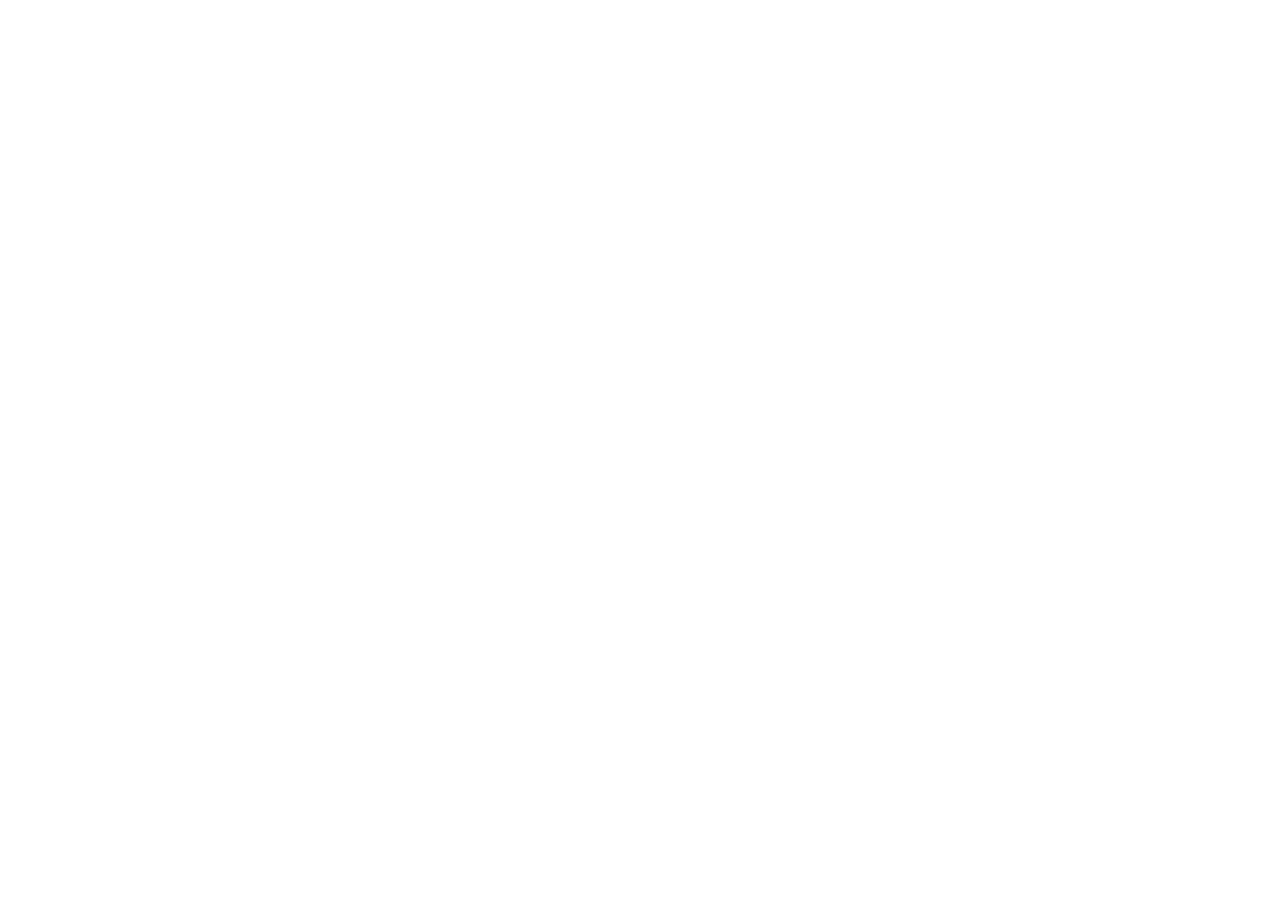
==== admin/index.html @ 9e5e4fed "Create index.html" ====
<!DOCTYPE html>
<html>
<head>
<meta charset="utf-8" />
<meta name="viewport" content="width=device-width, initial-scale=1.0" />
<title>The Creator Chronicle — Admin</title>
<script src="https://unpkg.com/netlify-cms@^2.0.0/dist/netlify-cms.js"></script>
</head>
<body></body>
</html>
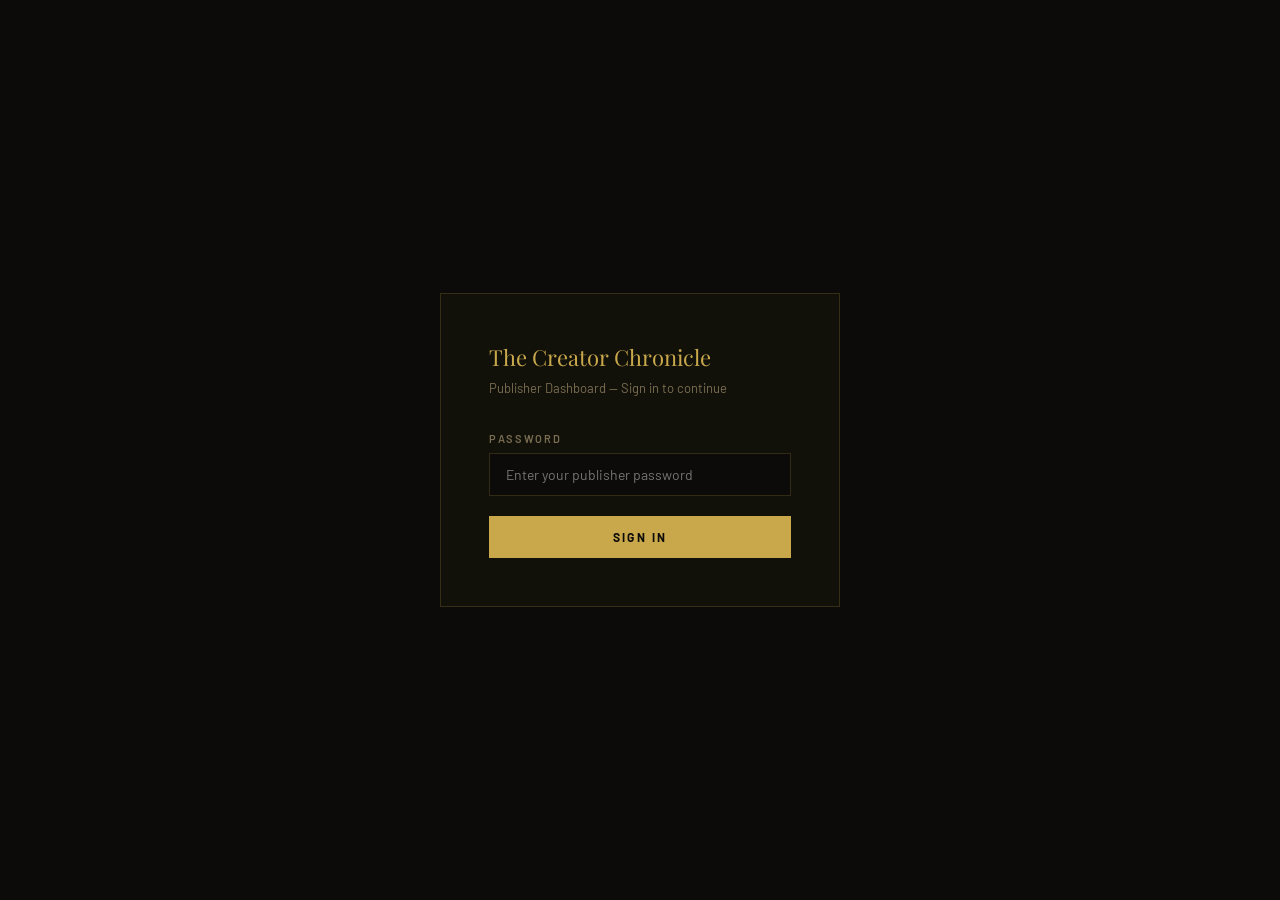
==== commit 6742a7ee: "Update index.html" ====
--- a/admin/index.html
+++ b/admin/index.html
@@ -1,10 +1,649 @@
 <!DOCTYPE html>
-<html>
+<html lang="en">
 <head>
-<meta charset="utf-8" />
-<meta name="viewport" content="width=device-width, initial-scale=1.0" />
-<title>The Creator Chronicle — Admin</title>
-<script src="https://unpkg.com/netlify-cms@^2.0.0/dist/netlify-cms.js"></script>
+<meta charset="UTF-8">
+<meta name="viewport" content="width=device-width, initial-scale=1.0">
+<title>The Creator Chronicle — Publisher</title>
+<link href="https://fonts.googleapis.com/css2?family=Playfair+Display:wght@700&family=Barlow:wght@400;500;600&display=swap" rel="stylesheet">
+<style>
+  * { margin: 0; padding: 0; box-sizing: border-box; }
+  :root {
+    --gold: #C8A84B;
+    --bg: #0C0B09;
+    --bg2: #111009;
+    --ink: #F2E8D0;
+    --ink2: #B8A882;
+    --ink3: #7A6E52;
+    --ink4: #4A4232;
+    --rule: rgba(200,168,75,0.2);
+  }
+  body {
+    background: var(--bg);
+    color: var(--ink);
+    font-family: 'Barlow', sans-serif;
+    min-height: 100vh;
+  }
+
+  /* LOGIN */
+  .login-wrap {
+    min-height: 100vh;
+    display: flex;
+    align-items: center;
+    justify-content: center;
+  }
+  .login-box {
+    background: var(--bg2);
+    border: 1px solid var(--rule);
+    padding: 48px;
+    width: 400px;
+  }
+  .login-logo {
+    font-family: 'Playfair Display', serif;
+    font-size: 22px;
+    color: var(--gold);
+    margin-bottom: 8px;
+  }
+  .login-sub {
+    font-size: 13px;
+    color: var(--ink3);
+    margin-bottom: 36px;
+  }
+  .form-label {
+    display: block;
+    font-size: 11px;
+    font-weight: 600;
+    letter-spacing: 0.15em;
+    text-transform: uppercase;
+    color: var(--ink3);
+    margin-bottom: 8px;
+  }
+  .form-input {
+    width: 100%;
+    background: var(--bg);
+    border: 1px solid var(--rule);
+    color: var(--ink);
+    font-family: 'Barlow', sans-serif;
+    font-size: 14px;
+    padding: 12px 16px;
+    outline: none;
+    margin-bottom: 20px;
+    transition: border-color 0.2s;
+  }
+  .form-input:focus { border-color: var(--gold); }
+  .btn-gold {
+    width: 100%;
+    background: var(--gold);
+    color: var(--bg);
+    border: none;
+    cursor: pointer;
+    font-family: 'Barlow', sans-serif;
+    font-size: 12px;
+    font-weight: 700;
+    letter-spacing: 0.2em;
+    text-transform: uppercase;
+    padding: 14px;
+    transition: opacity 0.2s;
+  }
+  .btn-gold:hover { opacity: 0.85; }
+  .login-error {
+    background: rgba(200,50,50,0.15);
+    border: 1px solid rgba(200,50,50,0.3);
+    color: #ff8080;
+    font-size: 13px;
+    padding: 10px 14px;
+    margin-bottom: 20px;
+    display: none;
+  }
+
+  /* DASHBOARD */
+  .dashboard { display: none; }
+  nav {
+    background: var(--bg2);
+    border-bottom: 1px solid var(--rule);
+    padding: 0 40px;
+    display: flex;
+    align-items: center;
+    justify-content: space-between;
+    height: 56px;
+  }
+  .nav-logo {
+    font-family: 'Playfair Display', serif;
+    font-size: 17px;
+    color: var(--gold);
+  }
+  .nav-right {
+    display: flex;
+    align-items: center;
+    gap: 20px;
+  }
+  .nav-user {
+    font-size: 12px;
+    color: var(--ink3);
+  }
+  .btn-sm {
+    background: transparent;
+    border: 1px solid var(--rule);
+    color: var(--ink3);
+    font-family: 'Barlow', sans-serif;
+    font-size: 11px;
+    font-weight: 600;
+    letter-spacing: 0.12em;
+    text-transform: uppercase;
+    padding: 7px 16px;
+    cursor: pointer;
+    transition: color 0.2s, border-color 0.2s;
+  }
+  .btn-sm:hover { color: var(--gold); border-color: var(--gold); }
+
+  .main {
+    max-width: 900px;
+    margin: 0 auto;
+    padding: 48px 40px;
+  }
+  .page-title {
+    font-family: 'Playfair Display', serif;
+    font-size: 28px;
+    color: var(--ink);
+    margin-bottom: 8px;
+  }
+  .page-sub {
+    font-size: 14px;
+    color: var(--ink3);
+    margin-bottom: 40px;
+  }
+
+  .editor-card {
+    background: var(--bg2);
+    border: 1px solid var(--rule);
+    padding: 36px;
+    margin-bottom: 32px;
+  }
+  .editor-section-title {
+    font-size: 11px;
+    font-weight: 600;
+    letter-spacing: 0.2em;
+    text-transform: uppercase;
+    color: var(--gold);
+    margin-bottom: 24px;
+    padding-bottom: 12px;
+    border-bottom: 1px solid var(--rule);
+  }
+  .form-row {
+    display: grid;
+    grid-template-columns: 1fr 1fr;
+    gap: 20px;
+  }
+  .form-group { margin-bottom: 20px; }
+  .form-textarea {
+    width: 100%;
+    background: var(--bg);
+    border: 1px solid var(--rule);
+    color: var(--ink);
+    font-family: 'Barlow', sans-serif;
+    font-size: 14px;
+    padding: 12px 16px;
+    outline: none;
+    resize: vertical;
+    min-height: 80px;
+    transition: border-color 0.2s;
+    line-height: 1.6;
+  }
+  .form-textarea:focus { border-color: var(--gold); }
+  .form-select {
+    width: 100%;
+    background: var(--bg);
+    border: 1px solid var(--rule);
+    color: var(--ink);
+    font-family: 'Barlow', sans-serif;
+    font-size: 14px;
+    padding: 12px 16px;
+    outline: none;
+    cursor: pointer;
+    appearance: none;
+    margin-bottom: 20px;
+  }
+  .form-select:focus { border-color: var(--gold); }
+
+  .body-editor {
+    min-height: 360px;
+    font-size: 15px;
+    line-height: 1.8;
+  }
+
+  .toolbar {
+    display: flex;
+    gap: 4px;
+    margin-bottom: 8px;
+    flex-wrap: wrap;
+  }
+  .toolbar-btn {
+    background: var(--bg);
+    border: 1px solid var(--rule);
+    color: var(--ink3);
+    font-family: 'Barlow', sans-serif;
+    font-size: 12px;
+    font-weight: 600;
+    padding: 6px 12px;
+    cursor: pointer;
+    transition: color 0.2s, border-color 0.2s;
+  }
+  .toolbar-btn:hover { color: var(--gold); border-color: var(--gold); }
+
+  .output-section {
+    background: var(--bg2);
+    border: 1px solid var(--rule);
+    padding: 36px;
+  }
+  .output-label {
+    font-size: 11px;
+    font-weight: 600;
+    letter-spacing: 0.2em;
+    text-transform: uppercase;
+    color: var(--gold);
+    margin-bottom: 16px;
+    padding-bottom: 12px;
+    border-bottom: 1px solid var(--rule);
+  }
+  .output-box {
+    background: var(--bg);
+    border: 1px solid var(--rule);
+    padding: 20px;
+    font-family: monospace;
+    font-size: 12px;
+    color: var(--ink3);
+    white-space: pre-wrap;
+    word-break: break-all;
+    max-height: 300px;
+    overflow-y: auto;
+    margin-bottom: 16px;
+    display: none;
+  }
+  .output-instructions {
+    font-size: 13px;
+    color: var(--ink3);
+    line-height: 1.7;
+    margin-bottom: 20px;
+  }
+  .output-instructions strong { color: var(--ink); }
+  .btn-row {
+    display: flex;
+    gap: 12px;
+    flex-wrap: wrap;
+  }
+  .btn-generate {
+    background: var(--gold);
+    color: var(--bg);
+    border: none;
+    cursor: pointer;
+    font-family: 'Barlow', sans-serif;
+    font-size: 11px;
+    font-weight: 700;
+    letter-spacing: 0.15em;
+    text-transform: uppercase;
+    padding: 12px 28px;
+    transition: opacity 0.2s;
+  }
+  .btn-generate:hover { opacity: 0.85; }
+  .btn-copy {
+    background: transparent;
+    border: 1px solid var(--gold);
+    color: var(--gold);
+    cursor: pointer;
+    font-family: 'Barlow', sans-serif;
+    font-size: 11px;
+    font-weight: 600;
+    letter-spacing: 0.15em;
+    text-transform: uppercase;
+    padding: 12px 28px;
+    transition: background 0.2s;
+    display: none;
+  }
+  .btn-copy:hover { background: rgba(200,168,75,0.1); }
+  .success-msg {
+    display: none;
+    background: rgba(50,200,100,0.1);
+    border: 1px solid rgba(50,200,100,0.3);
+    color: #80ffaa;
+    font-size: 13px;
+    padding: 12px 16px;
+    margin-top: 16px;
+  }
+
+  .char-count {
+    font-size: 11px;
+    color: var(--ink4);
+    text-align: right;
+    margin-top: 4px;
+  }
+</style>
 </head>
-<body></body>
+<body>
+
+<!-- LOGIN -->
+<div class="login-wrap" id="loginPage">
+  <div class="login-box">
+    <div class="login-logo">The Creator Chronicle</div>
+    <div class="login-sub">Publisher Dashboard — Sign in to continue</div>
+    <div class="login-error" id="loginError">Incorrect password. Please try again.</div>
+    <label class="form-label">Password</label>
+    <input type="password" class="form-input" id="passwordInput" placeholder="Enter your publisher password" onkeydown="if(event.key==='Enter') login()">
+    <button class="btn-gold" onclick="login()">Sign In</button>
+  </div>
+</div>
+
+<!-- DASHBOARD -->
+<div class="dashboard" id="dashboard">
+  <nav>
+    <div class="nav-logo">The Creator Chronicle</div>
+    <div class="nav-right">
+      <span class="nav-user">Publisher Dashboard</span>
+      <button class="btn-sm" onclick="logout()">Sign Out</button>
+    </div>
+  </nav>
+
+  <div class="main">
+    <h1 class="page-title">New Blog Post</h1>
+    <p class="page-sub">Write your article below, generate the HTML file, then upload it to GitHub.</p>
+
+    <div class="editor-card">
+      <div class="editor-section-title">Article Details</div>
+      <div class="form-row">
+        <div class="form-group">
+          <label class="form-label">Article Title *</label>
+          <input type="text" class="form-input" id="postTitle" placeholder="e.g. How Afrobeats Conquered the World" style="margin-bottom:0">
+        </div>
+        <div class="form-group">
+          <label class="form-label">Author Name *</label>
+          <input type="text" class="form-input" id="postAuthor" placeholder="e.g. Captain Tella" style="margin-bottom:0" value="Captain Tella">
+        </div>
+      </div>
+      <div class="form-row" style="margin-top:20px">
+        <div class="form-group">
+          <label class="form-label">Category</label>
+          <select class="form-select" id="postCategory" style="margin-bottom:0">
+            <option>Music</option>
+            <option>Skits</option>
+            <option>TikTok</option>
+            <option selected>Creator Economy</option>
+            <option>Industry</option>
+            <option>Afrobeats</option>
+          </select>
+        </div>
+        <div class="form-group">
+          <label class="form-label">Publish Date</label>
+          <input type="date" class="form-input" id="postDate" style="margin-bottom:0">
+        </div>
+      </div>
+      <div style="margin-top:20px">
+        <label class="form-label">Short Excerpt (shown on homepage) *</label>
+        <textarea class="form-textarea" id="postExcerpt" placeholder="A one or two sentence summary of the article..." rows="2" oninput="updateCount(this,'excerptCount')"></textarea>
+        <div class="char-count" id="excerptCount">0 characters</div>
+      </div>
+    </div>
+
+    <div class="editor-card">
+      <div class="editor-section-title">Article Body</div>
+      <div class="toolbar">
+        <button class="toolbar-btn" onclick="formatText('bold')"><b>B</b></button>
+        <button class="toolbar-btn" onclick="formatText('italic')"><i>I</i></button>
+        <button class="toolbar-btn" onclick="insertHeading()">H2</button>
+        <button class="toolbar-btn" onclick="insertQuote()">Quote</button>
+        <button class="toolbar-btn" onclick="insertParagraph()">¶ Para</button>
+      </div>
+      <textarea class="form-textarea body-editor" id="postBody" placeholder="Write your full article here...
+
+Start each paragraph on a new line.
+Use [QUOTE] before a line to make it a pull quote.
+Use [H2] before a line to make it a subheading.
+
+Example:
+This is a normal paragraph of text.
+
+[H2] Why Collaboration Matters
+
+Another paragraph here.
+
+[QUOTE] The strongest wave is made of many drops." oninput="updateCount(this,'bodyCount')"></textarea>
+      <div class="char-count" id="bodyCount">0 characters</div>
+    </div>
+
+    <div class="output-section">
+      <div class="output-label">Generate & Publish</div>
+      <p class="output-instructions">
+        When you are ready, click <strong>Generate HTML</strong> below. Copy the code and follow these steps:<br><br>
+        <strong>1.</strong> Click "Generate HTML" → Click "Copy Code"<br>
+        <strong>2.</strong> Go to <strong>github.com</strong> → your <strong>creator-chronicle</strong> repo<br>
+        <strong>3.</strong> Click <strong>Add file → Create new file</strong><br>
+        <strong>4.</strong> Name the file: <strong>posts/your-article-title.html</strong><br>
+        <strong>5.</strong> Paste the code → Click <strong>Commit changes</strong><br>
+        <strong>6.</strong> Your article is live on the site in ~30 seconds! ✓
+      </p>
+      <div class="output-box" id="outputBox"></div>
+      <div class="btn-row">
+        <button class="btn-generate" onclick="generatePost()">Generate HTML</button>
+        <button class="btn-copy" id="copyBtn" onclick="copyCode()">Copy Code</button>
+      </div>
+      <div class="success-msg" id="successMsg">✓ Code copied! Now paste it into GitHub.</div>
+    </div>
+
+  </div>
+</div>
+
+<script>
+  // Set today's date
+  document.getElementById('postDate').valueAsDate = new Date();
+
+  // Simple password protection
+  const PASSWORD = 'chronicle2026';
+
+  function login() {
+    const pwd = document.getElementById('passwordInput').value;
+    if (pwd === PASSWORD) {
+      document.getElementById('loginPage').style.display = 'none';
+      document.getElementById('dashboard').style.display = 'block';
+      localStorage.setItem('cc_auth', '1');
+    } else {
+      document.getElementById('loginError').style.display = 'block';
+    }
+  }
+
+  function logout() {
+    localStorage.removeItem('cc_auth');
+    document.getElementById('loginPage').style.display = 'flex';
+    document.getElementById('dashboard').style.display = 'none';
+    document.getElementById('passwordInput').value = '';
+  }
+
+  // Auto-login if already authenticated
+  if (localStorage.getItem('cc_auth') === '1') {
+    document.getElementById('loginPage').style.display = 'none';
+    document.getElementById('dashboard').style.display = 'block';
+  }
+
+  function updateCount(el, id) {
+    document.getElementById(id).textContent = el.value.length + ' characters';
+  }
+
+  function formatText(cmd) {
+    const ta = document.getElementById('postBody');
+    const start = ta.selectionStart;
+    const end = ta.selectionEnd;
+    const selected = ta.value.substring(start, end);
+    let wrapped = selected;
+    if (cmd === 'bold') wrapped = '**' + selected + '**';
+    if (cmd === 'italic') wrapped = '_' + selected + '_';
+    ta.value = ta.value.substring(0, start) + wrapped + ta.value.substring(end);
+    updateCount(ta, 'bodyCount');
+  }
+
+  function insertHeading() {
+    const ta = document.getElementById('postBody');
+    const pos = ta.selectionStart;
+    const insert = '\n[H2] Your Heading Here\n';
+    ta.value = ta.value.substring(0, pos) + insert + ta.value.substring(pos);
+    updateCount(ta, 'bodyCount');
+  }
+
+  function insertQuote() {
+    const ta = document.getElementById('postBody');
+    const pos = ta.selectionStart;
+    const insert = '\n[QUOTE] Your pull quote goes here.\n— Author Name\n';
+    ta.value = ta.value.substring(0, pos) + insert + ta.value.substring(pos);
+    updateCount(ta, 'bodyCount');
+  }
+
+  function insertParagraph() {
+    const ta = document.getElementById('postBody');
+    const pos = ta.selectionStart;
+    ta.value = ta.value.substring(0, pos) + '\n\n' + ta.value.substring(pos);
+    updateCount(ta, 'bodyCount');
+  }
+
+  function parseBody(raw) {
+    const lines = raw.split('\n');
+    let html = '';
+    let isFirst = true;
+
+    for (let i = 0; i < lines.length; i++) {
+      const line = lines[i].trim();
+      if (!line) continue;
+
+      if (line.startsWith('[H2]')) {
+        html += `<h2 class="article-h2">${line.replace('[H2]', '').trim()}</h2>\n`;
+      } else if (line.startsWith('[QUOTE]')) {
+        const quoteText = line.replace('[QUOTE]', '').trim();
+        const nextLine = lines[i+1] ? lines[i+1].trim() : '';
+        const cite = nextLine.startsWith('—') ? nextLine : '';
+        if (cite) i++;
+        html += `<blockquote>\n  <p>${quoteText}</p>\n  ${cite ? `<cite>${cite}</cite>` : ''}\n</blockquote>\n`;
+      } else {
+        const pClass = isFirst ? ' class="first-p"' : '';
+        html += `<p${pClass}>${line}</p>\n`;
+        isFirst = false;
+      }
+    }
+    return html;
+  }
+
+  function slugify(text) {
+    return text.toLowerCase().replace(/[^a-z0-9]+/g, '-').replace(/(^-|-$)/g, '');
+  }
+
+  function generatePost() {
+    const title = document.getElementById('postTitle').value.trim();
+    const author = document.getElementById('postAuthor').value.trim();
+    const category = document.getElementById('postCategory').value;
+    const date = document.getElementById('postDate').value;
+    const excerpt = document.getElementById('postExcerpt').value.trim();
+    const body = document.getElementById('postBody').value.trim();
+
+    if (!title || !excerpt || !body) {
+      alert('Please fill in the Title, Excerpt, and Article Body before generating.');
+      return;
+    }
+
+    const dateObj = new Date(date);
+    const formatted = dateObj.toLocaleDateString('en-GB', { day: 'numeric', month: 'long', year: 'numeric' });
+    const bodyHtml = parseBody(body);
+    const readTime = Math.ceil(body.split(' ').length / 200);
+
+    const html = `<!DOCTYPE html>
+<html lang="en">
+<head>
+<meta charset="UTF-8">
+<meta name="viewport" content="width=device-width, initial-scale=1.0">
+<title>${title} — The Creator Chronicle</title>
+<meta name="description" content="${excerpt}">
+<link href="https://fonts.googleapis.com/css2?family=Playfair+Display:ital,wght@0,400;0,700;0,900;1,400;1,700&family=Crimson+Text:ital,wght@0,400;0,600;1,400&family=Barlow:wght@300;400;500;600&display=swap" rel="stylesheet">
+<link rel="stylesheet" href="../assets/css/main.css">
+<link rel="stylesheet" href="../assets/css/article.css">
+</head>
+<body>
+<div class="grain"></div>
+<nav>
+  <ul class="nav-links">
+    <li><a href="../index.html">Home</a></li>
+    <li><a href="../index.html#music">Music</a></li>
+    <li><a href="../index.html#skits">Skits</a></li>
+    <li><a href="../index.html#creators">Creators</a></li>
+  </ul>
+  <a class="nav-logo" href="../index.html">The Creator Chronicle</a>
+  <span class="nav-issue">May 2026 · Issue 12</span>
+</nav>
+<div class="article-wrap">
+  <main class="article-main">
+    <div class="article-tag-row">
+      <span class="tag-pill">${category}</span>
+      <span class="read-time">${readTime} min read</span>
+    </div>
+    <h1 class="article-title">${title}</h1>
+    <p class="article-deck">${excerpt}</p>
+    <div class="byline-row">
+      <div class="avatar">${author.split(' ').map(w=>w[0]).join('').substring(0,2).toUpperCase()}</div>
+      <div>
+        <div class="byline-name">${author}</div>
+        <div class="byline-meta">The Creator Chronicle · ${formatted}</div>
+      </div>
+    </div>
+    <div class="article-rule"></div>
+    <div class="article-body">
+${bodyHtml}
+    </div>
+  </main>
+  <aside class="article-sidebar">
+    <div class="sidebar-label">Also on The Chronicle</div>
+    <div class="sidebar-card">
+      <div class="sidebar-cat">Creator Economy</div>
+      <div class="sidebar-title">Together We Rise: Why Nigerian Creators Must Collaborate to Dominate</div>
+      <div class="sidebar-date"><a href="together-we-rise.html" style="color:var(--gold);text-decoration:none;">Read article →</a></div>
+    </div>
+  </aside>
+</div>
+<footer>
+  <div class="container">
+    <div class="footer-inner">
+      <div>
+        <div class="footer-logo">The Creator Chronicle</div>
+        <p class="footer-desc">Nigeria's premier publication for music, skits, TikTok and the creator economy.</p>
+      </div>
+    </div>
+    <div class="footer-bottom">
+      <span>© 2026 The Creator Chronicle · Lagos, Nigeria</span>
+    </div>
+  </div>
+</footer>
+<style>
+  .article-h2 { font-family:'Playfair Display',serif; font-size:26px; font-weight:700; color:var(--ink); margin:40px 0 16px; line-height:1.3; }
+  .first-p::first-letter { font-family:'Playfair Display',serif; font-size:72px; font-weight:900; color:var(--gold); float:left; line-height:0.78; margin:8px 12px -4px 0; }
+</style>
+</body>
+</html>`;
+
+    document.getElementById('outputBox').textContent = html;
+    document.getElementById('outputBox').style.display = 'block';
+    document.getElementById('copyBtn').style.display = 'inline-block';
+    window._generatedHtml = html;
+
+    // Scroll to output
+    document.getElementById('outputBox').scrollIntoView({ behavior: 'smooth' });
+  }
+
+  function copyCode() {
+    navigator.clipboard.writeText(window._generatedHtml).then(() => {
+      document.getElementById('successMsg').style.display = 'block';
+      setTimeout(() => document.getElementById('successMsg').style.display = 'none', 4000);
+    }).catch(() => {
+      // Fallback
+      const ta = document.createElement('textarea');
+      ta.value = window._generatedHtml;
+      document.body.appendChild(ta);
+      ta.select();
+      document.execCommand('copy');
+      document.body.removeChild(ta);
+      document.getElementById('successMsg').style.display = 'block';
+      setTimeout(() => document.getElementById('successMsg').style.display = 'none', 4000);
+    });
+  }
+</script>
+</body>
 </html>
